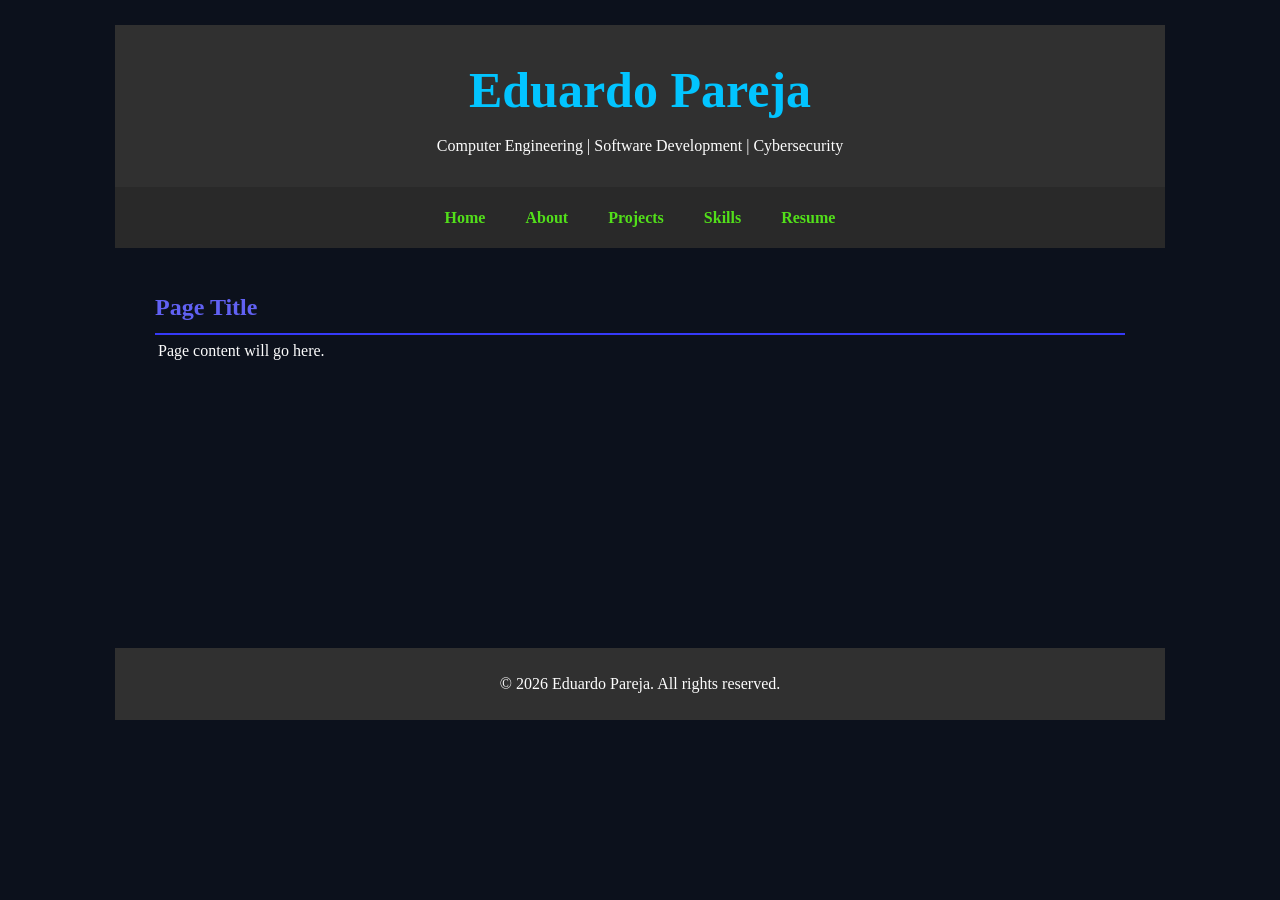
==== contact.html @ 1b125a5f "Add files via upload" ====
<!DOCTYPE html>

<html lang="en">
<head>
    <meta charset="utf-8">
    <meta name="viewport" content="width=device-width, initial-scale=1.0">

    <title>Portfolio Template</title>

    <link rel="stylesheet" href="css/styles.css">
</head>

<body>

    <!-- Header -->
    <header>
        <h1>Eduardo Pareja</h1>
        <p>Computer Engineering | Software Development | Cybersecurity</p>
    </header>

    <!-- Navigation -->
    <nav>
        <ul>
            <li><a href="index.html">Home</a></li>
            <li><a href="about.html">About</a></li>
            <li><a href="projects.html">Projects</a></li>
            <li><a href="skills.html">Skills</a></li>
            <li><a href="resume.html">Resume</a></li>
        </ul>
    </nav>

    <!-- Main Content -->
    <main>

        <h2>Page Title</h2>

        <p>Page content will go here.</p>

    </main>

    <!-- Footer -->
    <footer>
        <p>&copy; 2026 Eduardo Pareja. All rights reserved.</p>
    </footer>

</body>
</html>
---- css/styles.css ----
/* Reset */
* {
    margin: 0;
    padding: 0;
    box-sizing: border-box;
    border: 0;
}


body {
    font-family: Georgia, 'Times New Roman', Times, serif;
    background-color: #0C111C;
    color: #fdfdfd;
    line-height: 1.6;
    padding: 25px;
    max-width: 1100px;
    margin: 0 auto;
}

header {
    background-color: #303030;
    padding: 25px;
    text-align: center;
}

h1 {
    color:rgb(2, 196, 255);
    text-align: center;
    font-size: 50px;
}

h2 {
    color:rgb(97, 97, 243);
    border-bottom: 2px solid #363af8;
    padding-bottom: 6px;
}

p, li {
    font-size: 16px;
    padding: 3px;
}

a {
    color: #5ae7a1;
    text-decoration: underline;
}

main {
    padding: 40px;
    min-height: 400px;
}

nav {
    background-color: #292929;
    padding: 15px;
    text-align: center;
}

nav ul {
    list-style-type: none;
}

nav li {
    display: inline-block;
    margin: 0 15px;
}

nav a {
    color: #52df1a;
    text-decoration: none;
    font-weight: bold;
}

footer {
    background-color: #303030;
    padding: 20px;
    text-align: center;
    color: #fdfdfd;
}

.homeg {
    display: grid;
    grid-template-columns: 1fr 1fr;
    gap: 25px;
}

.homec,
.projectsc {
    background-color: #1F2937;
    border: 1px solid #38BDF8;
    border-radius: 12px;
    padding: 25px;
    text-align: center;
}

.homec h2,
.projectsc h2 {
    font-family: Monaco, monospace;
    color: #38BDF8;
    margin-bottom: 12px;
    border-bottom: none;
}

.projectsc {
    grid-column: 1 / -1;
}

.project {
    padding: 12px;
    margin: 10px;
}

.project h3 {
    color: #38BDF8;
}

@media screen and (max-width: 600px) {

    .home-grid {
        grid-template-columns: 1fr;
    }

    .projects-card {
        grid-column: auto;
    }

    nav li {
        display: block;
        margin: 10px 0;
    }

    main {
        padding: 20px;
    }

}
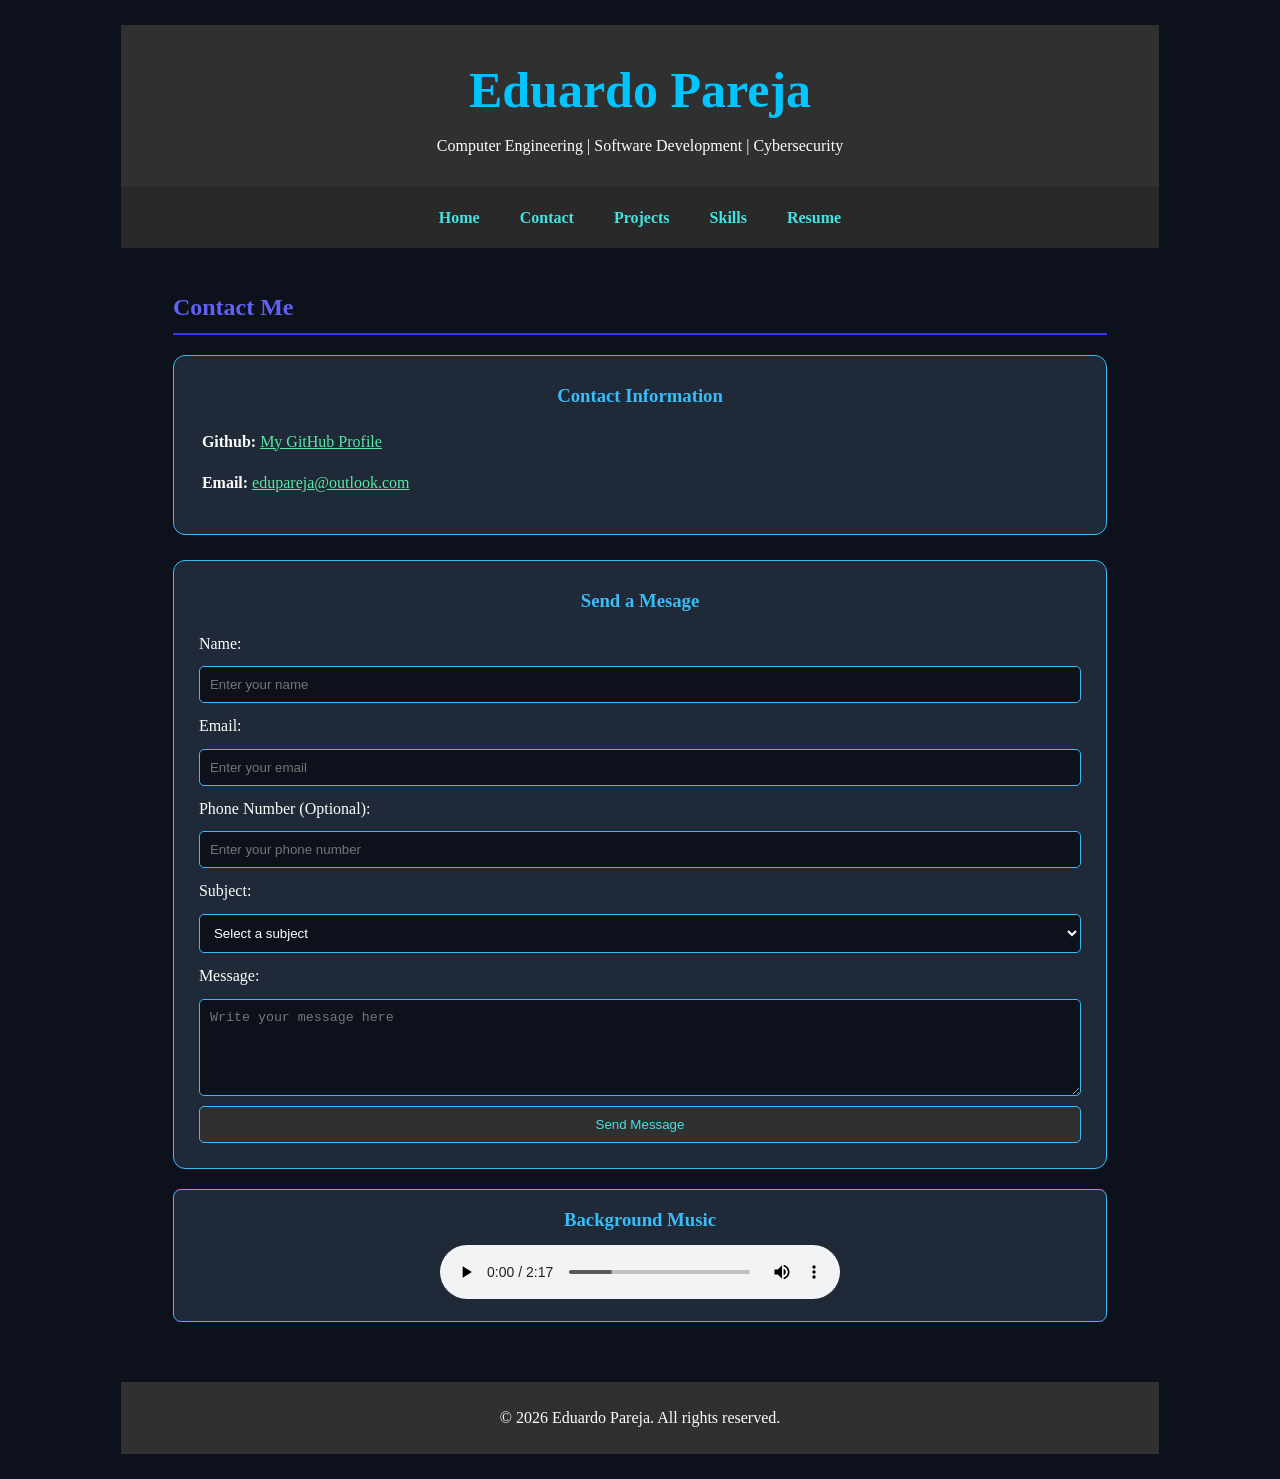
==== commit d9f01685: "Add files via upload" ====
--- a/contact.html
+++ b/contact.html
@@ -6,7 +6,7 @@
     <meta charset="utf-8">
     <meta name="viewport" content="width=device-width, initial-scale=1.0">
 
-    <title>Portfolio Template</title>
+    <title>Contact | Eduardo Pareja</title>
 
     <link rel="stylesheet" href="css/styles.css">
 </head>
@@ -23,7 +23,7 @@
     <nav>
         <ul>
             <li><a href="index.html">Home</a></li>
-            <li><a href="about.html">About</a></li>
+            <li><a href="contact.html">Contact</a></li>
             <li><a href="projects.html">Projects</a></li>
             <li><a href="skills.html">Skills</a></li>
             <li><a href="resume.html">Resume</a></li>
@@ -33,9 +33,54 @@
     <!-- Main Content -->
     <main>
 
-        <h2>Page Title</h2>
+        <h2>Contact Me</h2>
 
-        <p>Page content will go here.</p>
+        <section class="contactc">
+            <section class="contactinfo">
+                <h3>Contact Information</h3>
+                <p><strong>Github:</strong> <a href="https://github.com/EPBS2008" target="_blank" rel="noopener noreferrer">My GitHub Profile</a></p>
+                <p><strong>Email:</strong> <a href="mailto:edupareja@outlook.com">edupareja@outlook.com</a></p>
+            </section>
+
+            <section class="contactform">
+                <h3>Send a Mesage</h3>
+
+                <form action="#" method="post">
+
+                    <label for="name">Name:</label>
+                    <input type="text" id="name" name="name" placeholder="Enter your name" required>
+
+                    <label for="email">Email:</label>
+                    <input type="email" id="email" name="email" placeholder="Enter your email" required>
+
+                    <label for="phone">Phone Number (Optional):</label>
+                    <input type="tel" id="phone" name="phone" placeholder="Enter your phone number">
+
+                    <label for="subject">Subject:</label>
+                    <select id="subject" name="subject" required>
+                        <option value="">Select a subject</option>
+                        <option value="general">General Question</option>
+                        <option value="projects">Projects</option>
+                        <option value="resume">Resume</option>
+                        <option value="other">Other</option>
+                    </select>
+
+                    <label for="message">Message:</label>
+                    <textarea id="message" name="message" rows="5" placeholder="Write your message here" required></textarea>
+
+                    <button type="submit">Send Message</button>
+
+                </form>
+            </section>
+        </section>
+
+        <section class="audio">
+            <h3>Background Music</h3>
+            <audio controls loop>
+                <source src="assets/backgroundm.mp3" type="audio/mpeg">
+                Your browser does not support audio.
+            </audio>
+        </section>
 
     </main>
 
--- a/css/styles.css
+++ b/css/styles.css
@@ -13,7 +13,7 @@
     color: #fdfdfd;
     line-height: 1.6;
     padding: 25px;
-    max-width: 1100px;
+    max-width: 85%;
     margin: 0 auto;
 }
 
@@ -46,7 +46,7 @@
 }
 
 main {
-    padding: 40px;
+    padding: 40px 5%;
     min-height: 400px;
 }
 
@@ -66,7 +66,7 @@
 }
 
 nav a {
-    color: #52df1a;
+    color: #44e2e2;
     text-decoration: none;
     font-weight: bold;
 }
@@ -95,7 +95,7 @@
 
 .homec h2,
 .projectsc h2 {
-    font-family: Monaco, monospace;
+    font-family: Georgia, 'Times New Roman', Times, serif;
     color: #38BDF8;
     margin-bottom: 12px;
     border-bottom: none;
@@ -105,7 +105,7 @@
     grid-column: 1 / -1;
 }
 
-.project {
+.hproject {
     padding: 12px;
     margin: 10px;
 }
@@ -114,13 +114,194 @@
     color: #38BDF8;
 }
 
+.projects {
+    text-align: center;
+    margin-bottom: 30px;
+}
+
+.projects h2 {
+    font-family: Georgia, 'Times New Roman', Times, serif;
+    color: #38BDF8;
+    border-bottom: none;
+    margin-bottom: 10px;
+}
+
+.projectg {
+    display: grid;
+    grid-template-columns: repeat(2, minmax(0, 1fr));
+    gap: 25px;
+}
+
+.projectc {
+    background-color: #1F2937;
+    border: 1px solid #38BDF8;
+    border-radius: 12px;
+    padding: 25px;
+    text-align: center;
+    min-width: 0;
+}
+
+.projectc h3 {
+    color: #38BDF8;
+    margin-bottom: 10px;
+}
+
+.projectn {
+    background-color: #1F2937;
+    border-left: 3px solid #38BDF8;
+    padding: 10px;
+    margin-top: 15px;
+    text-align: center;
+}
+
+.projecti {
+    background-color: #1F2937;
+    width: 100%;
+    aspect-ratio: 16 / 9;
+    display: flex;
+    align-items: center;
+    justify-content: center;
+    overflow: hidden;
+    margin-bottom: 15px;
+    border-radius: 8px;
+}
+
+.projecti img,
+.projecti video {
+    width: 100%;
+    height: 100%;
+    object-fit: contain;
+    display: block;
+}
+
+.skilltable {
+    width: 100%;
+    border-collapse: collapse;
+    margin-top: 25px;
+    background-color: #7faae6;
+}
+
+.skilltable caption {
+    font-size: 50px;
+    font-weight:bolder;
+    margin-bottom: 15px;
+}
+
+.skilltable th,
+.skilltable td {
+    border: 1px solid #0a0a0a;
+    padding: 15px;
+    text-align: left;
+}
+
+.skilltable th {
+    background-color: #1F2937;
+    color: #38BDF8;
+    font-weight: bold;
+    font-size: 20px;
+}
+
+.skilltable tbody tr:nth-of-type(even) {
+    background-color: #026df8;
+}
+
+.privacy-notice {
+    background-color: #1F2937;
+    color: #fdfdfd;
+    border: 1px solid #38BDF8;
+    border-radius: 8px;
+    padding: 12px 20px;
+    margin: 20px auto;
+    max-width: 1100px;
+    text-align: center;
+    font-size: 0.9em;
+}
+
+.privacy-notice strong {
+    color: #38BDF8;
+}
+
+.contactc {
+    display: flex;
+    flex-direction: column;
+    gap: 25px;
+    margin: 20px 0;
+}
+
+.contactinfo,
+.contactform {
+    background-color: #1F2937;
+    border: 1px solid #38BDF8;
+    border-radius: 12px;
+    padding: 25px;
+}
+
+.contactinfo h3,
+.contactform h3 {
+    color: #38BDF8;
+    text-align: center;
+    margin-bottom: 15px;
+}
+
+.contactinfo p {
+    margin-bottom: 10px;
+}
+
+.contactinfo a {
+    color: #5ae7a1;
+}
+
+.contactform form {
+    display: flex;
+    flex-direction: column;
+    gap: 10px;
+}
+
+.contactform input,
+.contactform select,
+.contactform textarea {
+    padding: 10px;
+    background-color: #0C111C;
+    color: white;
+    border: 1px solid #38BDF8;
+    border-radius: 5px;
+}
+
+.contactform button {
+    padding: 10px;
+    background-color: #303030;
+    color: #44e2e2;
+    border: 1px solid #38BDF8;
+    border-radius: 5px;
+    cursor: pointer;
+}
+
+.audio {
+    background-color: #1F2937;
+    border: 1px solid #38BDF8;
+    border-radius: 8px;
+    padding: 15px;
+    margin: 20px auto;
+    text-align: center;
+}
+
+.audio h3 {
+    color: #38BDF8;
+    margin-bottom: 10px;
+}
+
+.audio audio {
+    width: 100%;
+    max-width: 400px;
+}
+
 @media screen and (max-width: 600px) {
 
-    .home-grid {
+    .homeg {
         grid-template-columns: 1fr;
     }
 
-    .projects-card {
+    .projectsc {
         grid-column: auto;
     }
 
@@ -133,4 +314,33 @@
         padding: 20px;
     }
 
+    .projectsc {
+        grid-column: auto;
+    }
+
+    .projectg {
+        grid-template-columns: 1fr;
+    }
+
+    .skilltable th,
+    .skilltable td {
+        padding: 8px;
+        font-size: 14px;
+    }
+
+    .contactinfo,
+    .contactform {
+        padding: 15px;
+    }
+
+    .contactform input,
+    .contactform select,
+    .contactform textarea {
+        width: 100%;
+    }
+
+    footer {
+        padding: 15px;
+    }
+
 }
